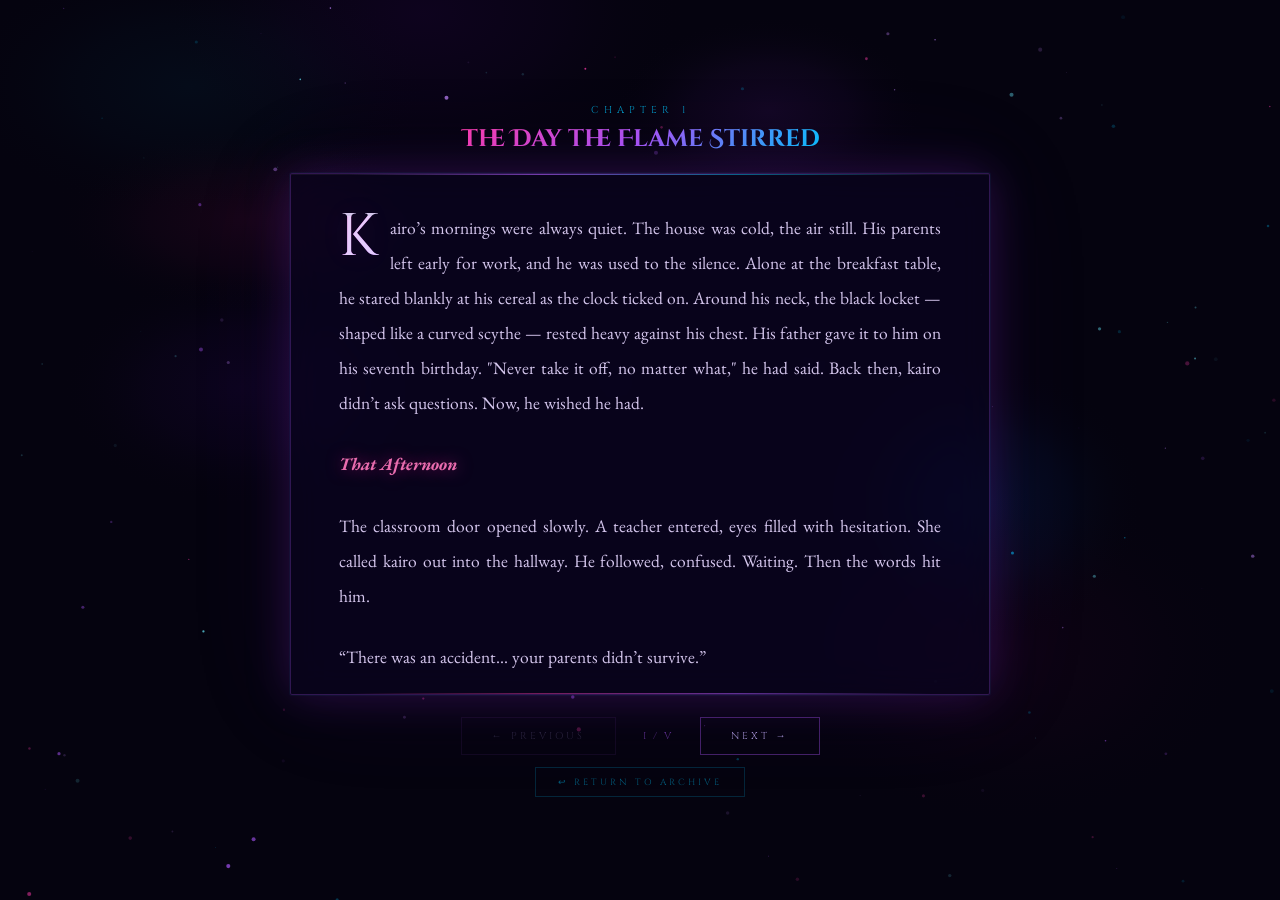
==== chapter1.html @ 3a5b84de "Update chapter1.html" ====
<!DOCTYPE html>
<html lang="en">
<head>
<meta charset="UTF-8">
<meta name="viewport" content="width=device-width, initial-scale=1.0">
<title>Chapter 1 — The Day the Flame Stirred | The Scythe of the Ashen Light</title>
<link href="https://fonts.googleapis.com/css2?family=Cinzel+Decorative:wght@400;700&family=Cinzel:wght@400;600&family=EB+Garamond:ital,wght@0,400;1,400&display=swap" rel="stylesheet">
<style>
*,*::before,*::after{margin:0;padding:0;box-sizing:border-box}
:root{--neon-blue:#00c8ff;--vivid-purple:#a855f7;--neon-pink:#ff3cac;--soft-pink:#f472b6;--dark-bg:#05030f;--panel-bg:rgba(10,5,30,.72);--blue-glow:0 0 20px rgba(0,200,255,.9),0 0 50px rgba(0,200,255,.4);--pink-glow:0 0 20px rgba(255,60,172,.9),0 0 50px rgba(255,60,172,.4)}
html,body{width:100%;height:100%;background:var(--dark-bg);font-family:'EB Garamond',serif;color:#e8deff;overflow:hidden}
canvas#bg{position:fixed;top:0;left:0;width:100%;height:100%;z-index:0;pointer-events:none}
#parallax-layer{position:fixed;inset:0;z-index:0;pointer-events:none;transition:transform .1s ease-out}
#reader{position:relative;z-index:1;display:flex;flex-direction:column;align-items:center;justify-content:center;height:100vh;padding:20px;animation:fadeIn .8s ease forwards}
@keyframes fadeIn{from{opacity:0;transform:translateY(12px)}to{opacity:1;transform:translateY(0)}}
.chapter-header{text-align:center;margin-bottom:18px}
.chapter-num{font-family:'Cinzel',serif;font-size:10px;letter-spacing:5px;color:var(--neon-blue);text-transform:uppercase;opacity:.75;margin-bottom:6px}
.chapter-title{font-family:'Cinzel Decorative',serif;font-size:clamp(15px,3vw,24px);background:linear-gradient(135deg,#ff3cac,#a855f7,#00c8ff);-webkit-background-clip:text;-webkit-text-fill-color:transparent;background-clip:text;animation:chPulse 4s ease-in-out infinite}
@keyframes chPulse{0%,100%{filter:drop-shadow(0 0 6px rgba(168,85,247,.4))}50%{filter:drop-shadow(0 0 22px rgba(255,60,172,.85))}}
.glass-panel{width:100%;max-width:700px;max-height:58vh;background:var(--panel-bg);border:1px solid rgba(168,85,247,.25);border-radius:2px;backdrop-filter:blur(20px) saturate(180%);-webkit-backdrop-filter:blur(20px) saturate(180%);padding:36px 48px;overflow-y:auto;position:relative;box-shadow:0 0 0 1px rgba(0,200,255,.05),0 0 44px rgba(107,33,168,.32),0 0 110px rgba(107,33,168,.10),inset 0 1px 0 rgba(255,255,255,.05);animation:flicker 7s ease-in-out infinite;scrollbar-width:thin;scrollbar-color:rgba(168,85,247,.4) transparent}
.glass-panel::-webkit-scrollbar{width:4px}.glass-panel::-webkit-scrollbar-track{background:transparent}.glass-panel::-webkit-scrollbar-thumb{background:rgba(168,85,247,.4);border-radius:2px}
@keyframes flicker{0%,93%,100%{box-shadow:0 0 0 1px rgba(0,200,255,.05),0 0 44px rgba(107,33,168,.32),0 0 110px rgba(107,33,168,.10),inset 0 1px 0 rgba(255,255,255,.05)}96%{box-shadow:0 0 0 1px rgba(0,200,255,.10),0 0 60px rgba(107,33,168,.50),0 0 130px rgba(107,33,168,.18),inset 0 1px 0 rgba(255,255,255,.09)}}
.glass-panel::before{content:'';position:absolute;top:0;left:8%;right:8%;height:1px;background:linear-gradient(90deg,transparent,rgba(168,85,247,.65),rgba(0,200,255,.45),transparent)}
.glass-panel::after{content:'';position:absolute;bottom:0;left:8%;right:8%;height:1px;background:linear-gradient(90deg,transparent,rgba(255,60,172,.45),rgba(168,85,247,.55),transparent)}
.novel-text{font-family:'EB Garamond',serif;font-size:17.5px;line-height:2;color:rgba(230,215,255,.92);text-align:justify;text-shadow:0 0 30px rgba(168,85,247,.12)}
.novel-text p{margin-bottom:1.5em}
.novel-text p:first-child::first-letter{font-family:'Cinzel Decorative',serif;font-size:3.4em;float:left;line-height:.72;margin:6px 12px 0 0;background:linear-gradient(135deg,#ff3cac,#a855f7);-webkit-background-clip:text;-webkit-text-fill-color:transparent;background-clip:text;filter:drop-shadow(0 0 14px rgba(255,60,172,.75))}
.novel-text em{color:rgba(244,114,182,.95);font-style:italic;text-shadow:0 0 16px rgba(255,60,172,.5)}
.nav-controls{display:flex;gap:18px;margin-top:22px;align-items:center}
.nav-btn{font-family:'Cinzel',serif;font-size:10px;letter-spacing:3px;text-transform:uppercase;padding:11px 30px;background:transparent;border:1px solid rgba(168,85,247,.38);color:rgba(200,180,255,.78);cursor:pointer;transition:all .35s ease;text-decoration:none;display:inline-block}
.nav-btn:hover{border-color:var(--neon-pink);color:#fff;box-shadow:0 0 28px rgba(255,60,172,.55),0 0 55px rgba(168,85,247,.25);transform:translateY(-3px);text-shadow:0 0 12px rgba(255,255,255,.7)}
.nav-btn.disabled{opacity:.22;pointer-events:none;cursor:default}
.page-indicator{font-family:'Cinzel',serif;font-size:10px;letter-spacing:2px;color:rgba(168,85,247,.5);min-width:48px;text-align:center}
.back-home-btn{font-family:'Cinzel',serif;font-size:9px;letter-spacing:3px;text-transform:uppercase;padding:8px 22px;background:transparent;border:1px solid rgba(0,200,255,.18);color:rgba(0,200,255,.45);cursor:pointer;transition:all .3s ease;margin-top:12px;text-decoration:none;display:inline-block}
.back-home-btn:hover{color:var(--neon-blue);border-color:var(--neon-blue);box-shadow:0 0 22px rgba(0,200,255,.45);transform:translateY(-2px)}
#page-turn{position:fixed;inset:0;z-index:100;pointer-events:none;display:flex;align-items:center;justify-content:center;opacity:0}
#page-turn.turning{animation:pturn 1s cubic-bezier(.4,0,.2,1) forwards}
@keyframes pturn{0%{opacity:0}20%{opacity:1}80%{opacity:1}100%{opacity:0}}
.pt-veil{position:absolute;inset:0;background:radial-gradient(ellipse at center,rgba(107,33,168,.55) 0%,rgba(5,3,15,.96) 65%,rgba(5,3,15,1) 100%)}
.pt-rune{position:relative;z-index:1;font-family:'Cinzel Decorative',serif;font-size:64px;background:linear-gradient(135deg,#ff3cac,#a855f7,#00c8ff);-webkit-background-clip:text;-webkit-text-fill-color:transparent;background-clip:text;animation:runeAnim 1s ease-in-out forwards;filter:drop-shadow(0 0 32px rgba(168,85,247,1))}
@keyframes runeAnim{0%{transform:rotateX(0) scale(.4);opacity:0}35%{transform:rotateX(-12deg) scale(1.15);opacity:1}65%{transform:rotateX(8deg) scale(1);opacity:1}100%{transform:rotateX(0) scale(.4);opacity:0}}
@media(max-width:600px){.glass-panel{padding:24px 22px;max-height:55vh}.novel-text{font-size:15px;line-height:1.85}.nav-btn{padding:10px 18px;font-size:9px}}
</style>
</head>
<body>
<canvas id="bg" aria-hidden="true"></canvas>
<div id="parallax-layer" aria-hidden="true"></div>

<div id="reader">
  <div class="chapter-header">
    <div class="chapter-num">Chapter 1</div>
    <h1 class="chapter-title">The Day the Flame Stirred</h1>
  </div>
  <div class="glass-panel" id="textPanel">
    <div class="novel-text">
      <p>kairo’s mornings were always quiet. The house was cold, the air still. His parents left early for work, and he was used to the silence. Alone at the breakfast table, he stared blankly at his cereal as the clock ticked on. Around his neck, the black locket — shaped like a curved scythe — rested heavy against his chest. His father gave it to him on his seventh birthday. "Never take it off, no matter what," he had said. Back then, kairo didn’t ask questions. Now, he wished he had. </p>
      
      <p><em><strong>That Afternoon</strong></em></p>
      <p>The classroom door opened slowly. A teacher entered, eyes filled with hesitation. She called kairo out into the hallway. He followed, confused. Waiting. Then the words hit him. </p>
      <p>“There was an accident… your parents didn’t survive.” </p>
      <img src="images/chapter1/1.jpg" alt="Chapter 1 scene" width="100%">
      <p>The world stopped. No screams. No reaction. Just numbness. As if everything inside him shut down. The locket against his chest pulsed faintly — once, like a heartbeat not his own. </p>
      
      <p><em><strong>Days Later</strong></em> </p>
      <p>The funeral was silent. No relatives came. Within the week, kairo was moved to a government-funded orphanage on the city outskirts. His old neighborhood friend, Rivan, arrived a few days later — his parents had moved overseas and left him behind. It was the only familiar face kairo recognized, but even that didn’t matter much anymore. </p>
      <p>He didn’t speak unless necessary. Didn’t eat unless forced. All he did was sit in the corner, clutching the locket tighter each day. </p>
      
      <p><em><strong>The Incident</strong></em> </p>
      <p>The orphanage wasn’t kind. Boys twice his size treated him like a target. One afternoon, a larger kid approached while the caretakers weren’t watching. </p>
      <p>“What’s with the creepy necklace, huh?” kairo didn’t answer. </p>
      <p>“Fine. I’ll take it myself.” </p>
      <p>The boy grabbed the locket. He didn’t even have time to blink before his palm ignited in searing blue fire. He screamed and collapsed to the floor, crying as the skin sizzled. </p>
      <p>Panic erupted. Children ran. Staff rushed in. No one understood what happened. Except kario. Because the moment the bully’s hand touched it — the locket had awakened. </p>
      
      <p><em><strong>The Choice</strong></em> </p>
      <p>Later that night, alone in his room, Kairo sat on the floor, trembling. The locket was glowing faintly — soft pulses of light, like it was alive. Something inside it was trying to speak. Trying to move. </p>
      <p>“What are you?” he whispered. “Why did you burn him?” </p>
      <p>He clutched it with both hands. The air around him grew warmer. The room darkened at the edges. His breathing slowed. Everything told him to drop it. But he didn’t. Instead, slowly, he pulled the chain from around his neck. The moment the locket left his skin, a shockwave burst from it, blinding him. </p>
      
      <p><em><strong>The Gate Opens</strong></em> </p>
      <p>He fell backward — but not onto the floor. He was floating. </p>
      <p>Around him, endless void. Dark space. Burning stars scattered across a dead sky. The locket hovered in front of him, glowing violently. A voice echoed through the dark. </p>
      <p>“So... you finally let go.” </p>
      <p>“You, who carries the mark of the Scythe…” </p>
      <p>“You are the Chosen One.” </p>
      <p>kairo's breath caught in his throat. He reached toward the voice. But there was no one there. </p>
      <p>Only the light. And the fire inside it. </p>
    </div>
  </div>
  <nav class="nav-controls">
    <span class="nav-btn disabled">&#8592; Previous</span>
    <span class="page-indicator">I / V</span>
    <a class="nav-btn" href="chapter2.html" onclick="navTo(this.href);return false">Next &#8594;</a>
  </nav>
  <a class="back-home-btn" href="index.html">&#8617; Return to Archive</a>
</div>

<div id="page-turn" aria-hidden="true">
  <div class="pt-veil"></div>
  <div class="pt-rune">&#10795;</div>
</div>
<script>

const canvas=document.getElementById('bg'),ctx=canvas.getContext('2d');
let W,H,particles=[],clouds=[];
function resize(){W=canvas.width=window.innerWidth;H=canvas.height=window.innerHeight}
function init(){
  particles=[];clouds=[];
  for(let i=0;i<140;i++)particles.push({x:Math.random()*W,y:Math.random()*H,vx:(Math.random()-.5)*.28,vy:(Math.random()-.5)*.18,r:Math.random()*1.9+.25,a:Math.random()*.65+.15,color:['#a855f7','#00c8ff','#ff3cac','#c084fc','#67e8f9'][Math.floor(Math.random()*5)],p:Math.random()*Math.PI*2,ps:.012+Math.random()*.022});
  const nc=['rgba(107,33,168,','rgba(0,80,180,','rgba(160,20,90,','rgba(60,10,130,','rgba(0,120,160,','rgba(130,0,80,','rgba(80,0,140,'];
  for(let i=0;i<7;i++)clouds.push({x:Math.random()*W,y:Math.random()*H,vx:(Math.random()-.5)*.10,vy:(Math.random()-.5)*.07,rx:100+Math.random()*220,ry:70+Math.random()*150,color:nc[i%nc.length],a:.028+Math.random()*.038});
}
function draw(){
  ctx.clearRect(0,0,W,H);ctx.fillStyle='#05030f';ctx.fillRect(0,0,W,H);
  clouds.forEach(c=>{
    ctx.save();ctx.scale(1,c.ry/c.rx);
    const g=ctx.createRadialGradient(c.x,c.y*(c.rx/c.ry),0,c.x,c.y*(c.rx/c.ry),c.rx);
    g.addColorStop(0,c.color+(c.a*2.2)+')');g.addColorStop(.5,c.color+c.a+')');g.addColorStop(1,'rgba(0,0,0,0)');
    ctx.beginPath();ctx.arc(c.x,c.y*(c.rx/c.ry),c.rx,0,Math.PI*2);ctx.fillStyle=g;ctx.fill();ctx.restore();
    c.x+=c.vx;c.y+=c.vy;
    if(c.x<-c.rx)c.x=W+c.rx;if(c.x>W+c.rx)c.x=-c.rx;if(c.y<-c.ry)c.y=H+c.ry;if(c.y>H+c.ry)c.y=-c.ry;
  });
  particles.forEach(p=>{
    p.p+=p.ps;const a=p.a*(.65+.35*Math.sin(p.p));
    ctx.globalAlpha=a;ctx.beginPath();ctx.arc(p.x,p.y,p.r,0,Math.PI*2);ctx.fillStyle=p.color;ctx.fill();ctx.globalAlpha=1;
    p.x+=p.vx;p.y+=p.vy;
    if(p.x<0)p.x=W;if(p.x>W)p.x=0;if(p.y<0)p.y=H;if(p.y>H)p.y=0;
  });
}
function loop(){draw();requestAnimationFrame(loop)}
document.addEventListener('mousemove',e=>{const mx=(e.clientX/innerWidth-.5)*2,my=(e.clientY/innerHeight-.5)*2;document.getElementById('parallax-layer').style.transform=`translate(${mx*9}px,${my*6}px)`});
function navTo(href){const ov=document.getElementById('page-turn');ov.classList.add('turning');setTimeout(()=>{window.location.href=href},480);}
window.addEventListener('resize',()=>{resize();init()});
resize();init();loop();

document.addEventListener('keydown',e=>{
  if(e.key==='ArrowRight'||e.key==='ArrowDown')navTo('chapter2.html');
});
</script>
</body>
</html>
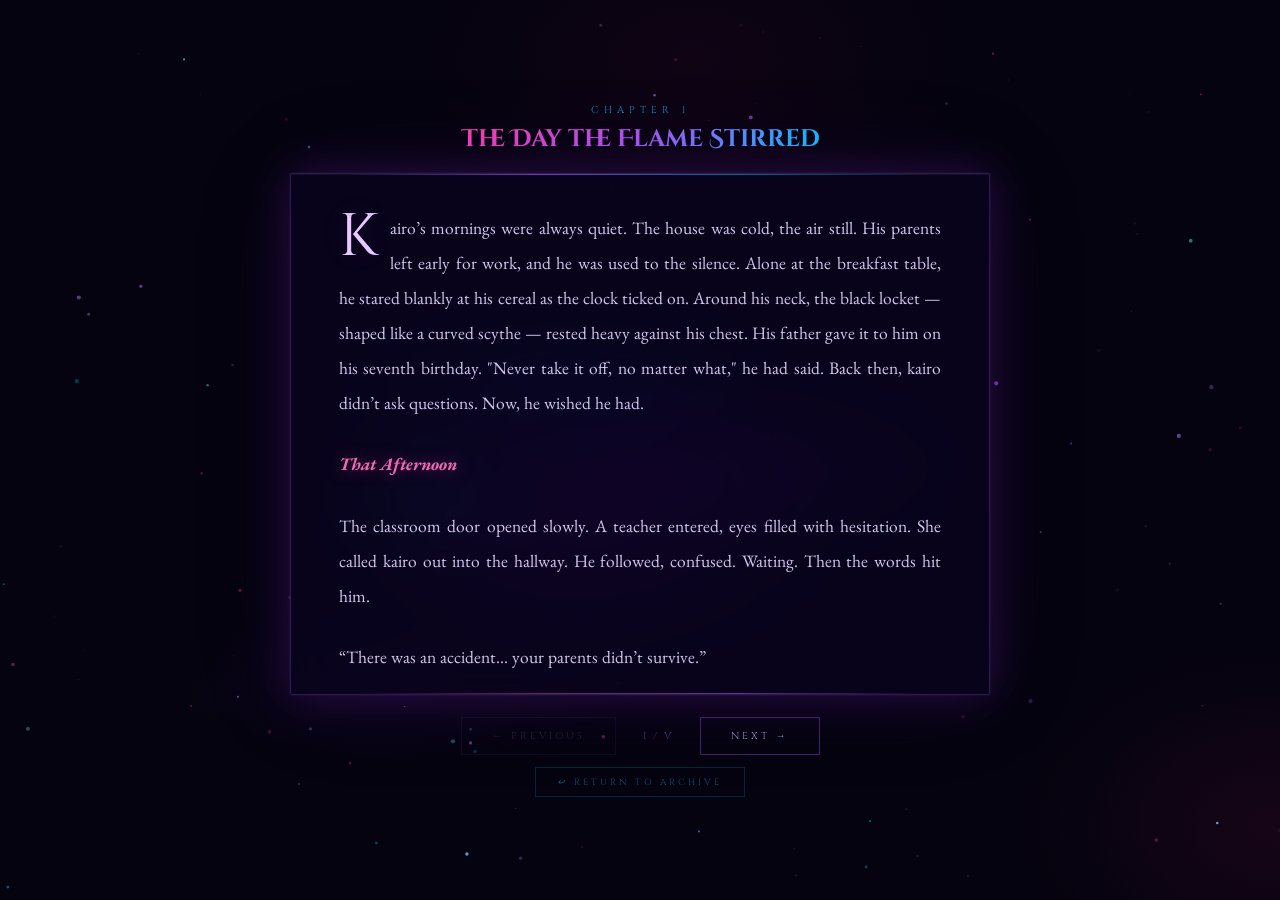
==== commit a37dddd7: "Update chapter1.html" ====
--- a/chapter1.html
+++ b/chapter1.html
@@ -58,7 +58,7 @@
       <p><em><strong>That Afternoon</strong></em></p>
       <p>The classroom door opened slowly. A teacher entered, eyes filled with hesitation. She called kairo out into the hallway. He followed, confused. Waiting. Then the words hit him. </p>
       <p>“There was an accident… your parents didn’t survive.” </p>
-      <img src="images/chapter1/1.jpg" alt="Chapter 1 scene" width="100%">
+      <img src="images/chapter1/1.jpg" width="100%">
       <p>The world stopped. No screams. No reaction. Just numbness. As if everything inside him shut down. The locket against his chest pulsed faintly — once, like a heartbeat not his own. </p>
       
       <p><em><strong>Days Later</strong></em> </p>
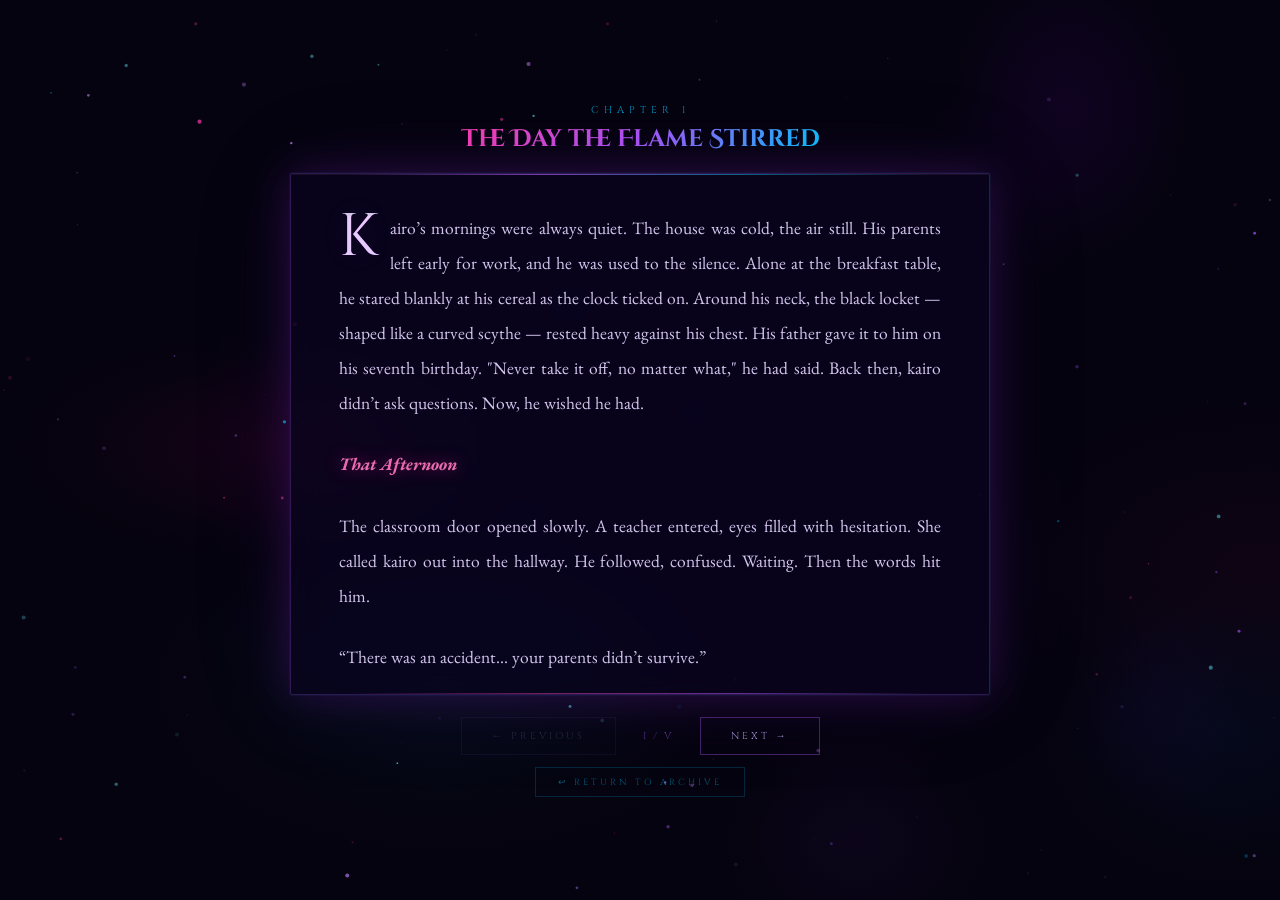
==== commit cd39ee0a: "Update chapter1.html" ====
--- a/chapter1.html
+++ b/chapter1.html
@@ -58,7 +58,7 @@
       <p><em><strong>That Afternoon</strong></em></p>
       <p>The classroom door opened slowly. A teacher entered, eyes filled with hesitation. She called kairo out into the hallway. He followed, confused. Waiting. Then the words hit him. </p>
       <p>“There was an accident… your parents didn’t survive.” </p>
-      <img src="images/chapter1/1.jpg" width="100%">
+      <img src="images/Chapter1/1.jpg" width="100%">
       <p>The world stopped. No screams. No reaction. Just numbness. As if everything inside him shut down. The locket against his chest pulsed faintly — once, like a heartbeat not his own. </p>
       
       <p><em><strong>Days Later</strong></em> </p>
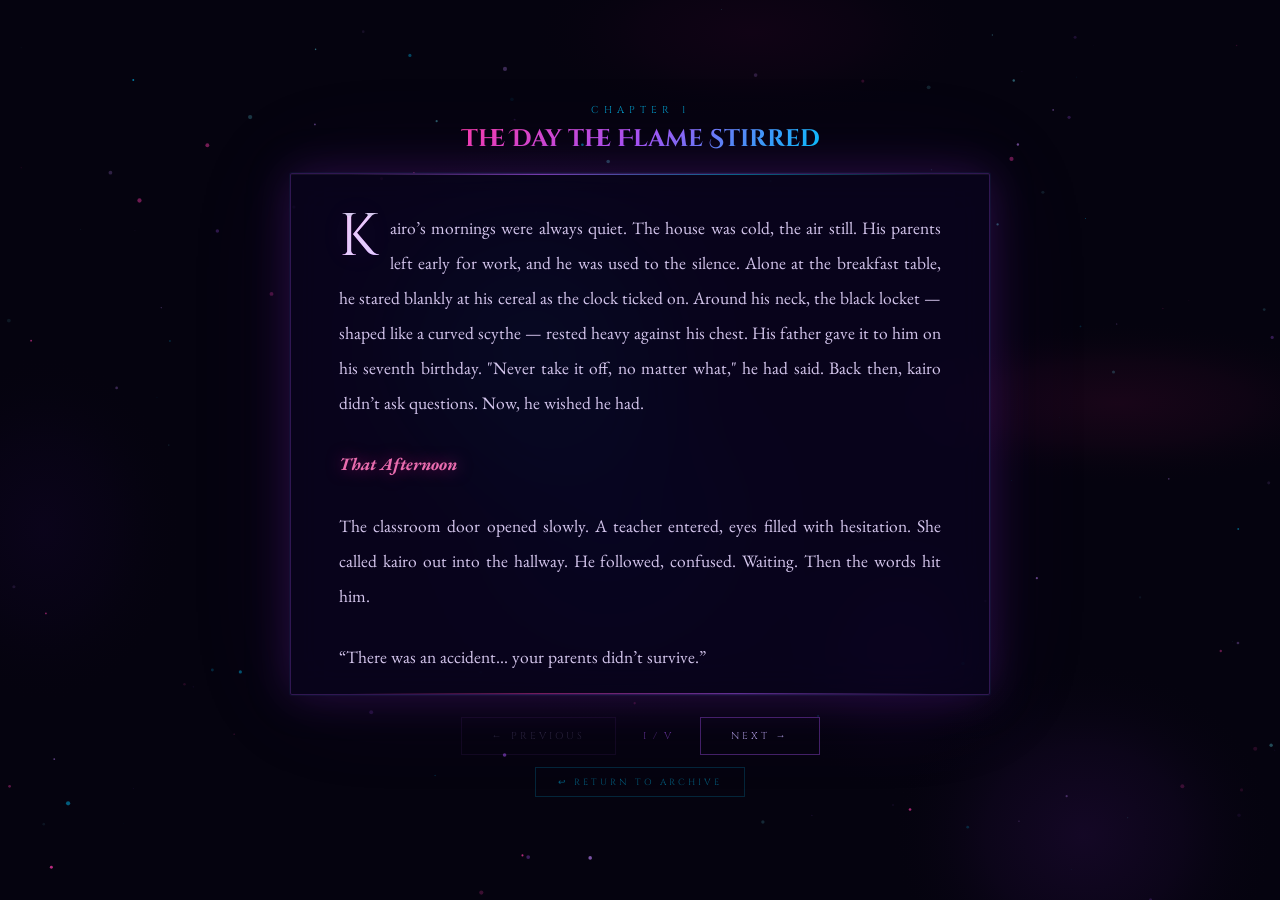
==== commit 0e3352e4: "Update chapter1.html" ====
--- a/chapter1.html
+++ b/chapter1.html
@@ -58,7 +58,7 @@
       <p><em><strong>That Afternoon</strong></em></p>
       <p>The classroom door opened slowly. A teacher entered, eyes filled with hesitation. She called kairo out into the hallway. He followed, confused. Waiting. Then the words hit him. </p>
       <p>“There was an accident… your parents didn’t survive.” </p>
-      <img src="images/Chapter1/1.jpg" width="100%">
+      <img src="images/chapter1/1.jpg" width="100%">
       <p>The world stopped. No screams. No reaction. Just numbness. As if everything inside him shut down. The locket against his chest pulsed faintly — once, like a heartbeat not his own. </p>
       
       <p><em><strong>Days Later</strong></em> </p>
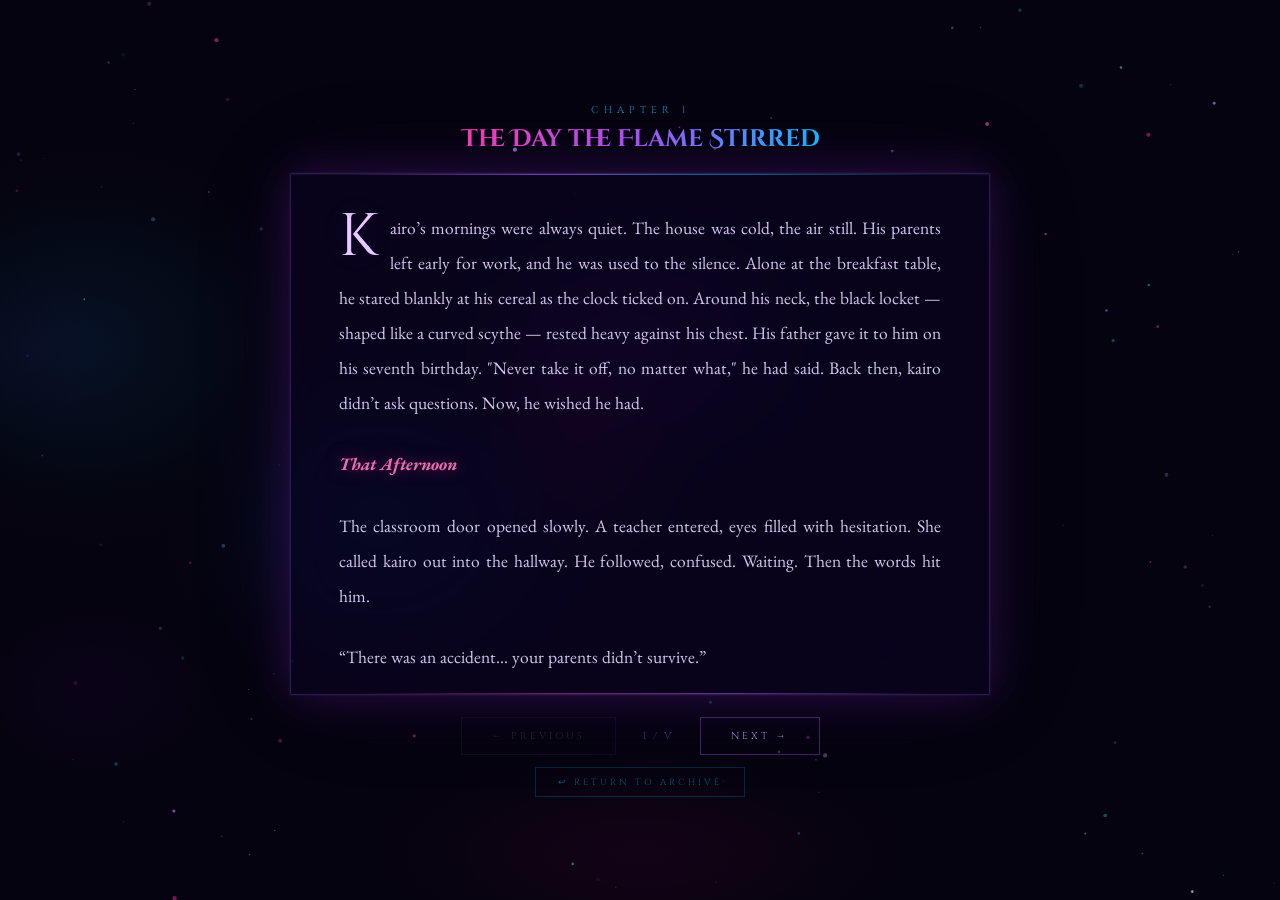
==== commit 405feaac: "Update chapter1.html" ====
--- a/chapter1.html
+++ b/chapter1.html
@@ -58,7 +58,7 @@
       <p><em><strong>That Afternoon</strong></em></p>
       <p>The classroom door opened slowly. A teacher entered, eyes filled with hesitation. She called kairo out into the hallway. He followed, confused. Waiting. Then the words hit him. </p>
       <p>“There was an accident… your parents didn’t survive.” </p>
-      <img src="images/chapter1/1.jpg" width="100%">
+      <img src="images/chapter1/1.jpeg" width="100%">
       <p>The world stopped. No screams. No reaction. Just numbness. As if everything inside him shut down. The locket against his chest pulsed faintly — once, like a heartbeat not his own. </p>
       
       <p><em><strong>Days Later</strong></em> </p>
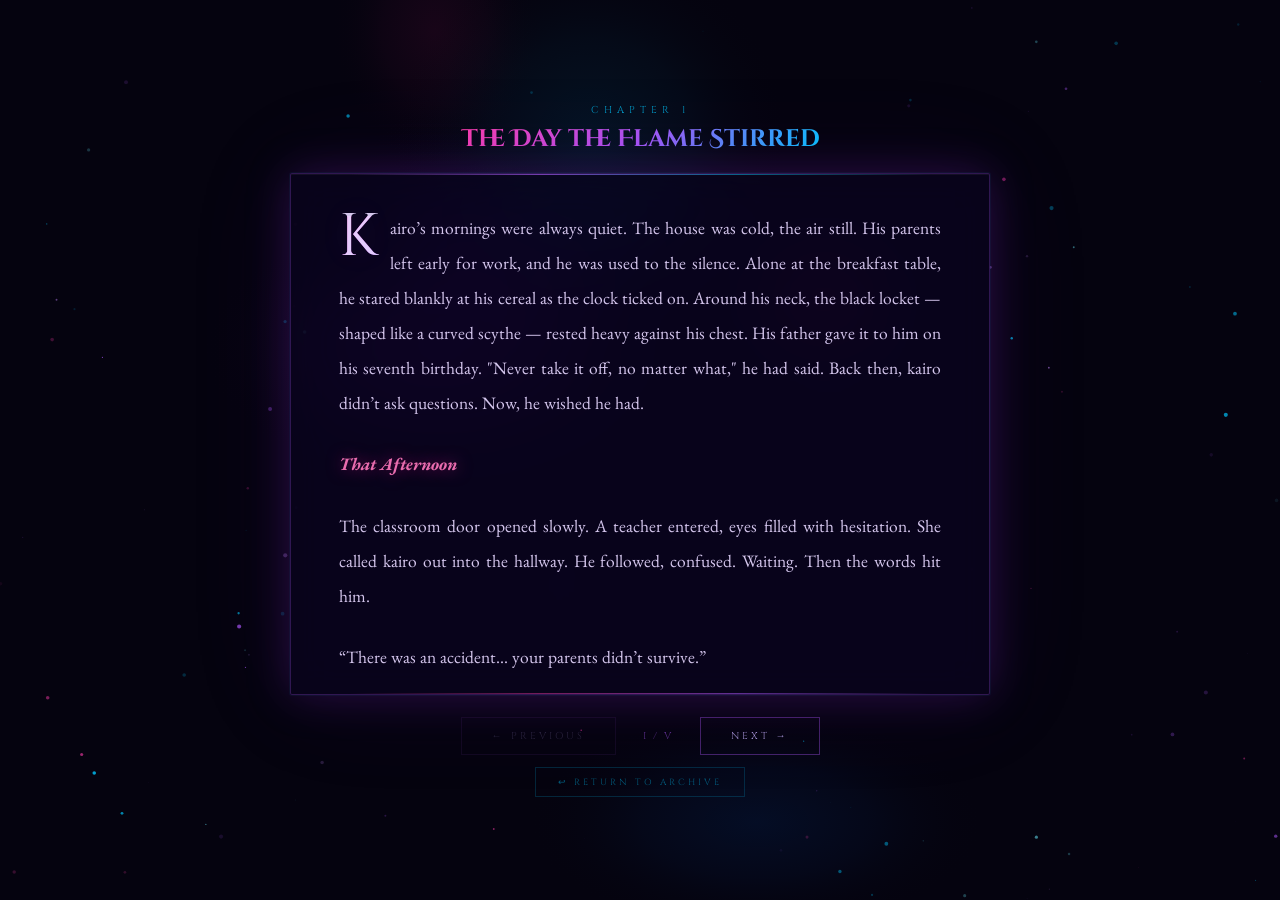
==== commit c81051c3: "Update chapter1.html" ====
--- a/chapter1.html
+++ b/chapter1.html
@@ -64,11 +64,12 @@
       <p><em><strong>Days Later</strong></em> </p>
       <p>The funeral was silent. No relatives came. Within the week, kairo was moved to a government-funded orphanage on the city outskirts. His old neighborhood friend, Rivan, arrived a few days later — his parents had moved overseas and left him behind. It was the only familiar face kairo recognized, but even that didn’t matter much anymore. </p>
       <p>He didn’t speak unless necessary. Didn’t eat unless forced. All he did was sit in the corner, clutching the locket tighter each day. </p>
-      
+      <img src="images/chapter1/2.jpeg" width="100%">
       <p><em><strong>The Incident</strong></em> </p>
       <p>The orphanage wasn’t kind. Boys twice his size treated him like a target. One afternoon, a larger kid approached while the caretakers weren’t watching. </p>
       <p>“What’s with the creepy necklace, huh?” kairo didn’t answer. </p>
       <p>“Fine. I’ll take it myself.” </p>
+      
       <p>The boy grabbed the locket. He didn’t even have time to blink before his palm ignited in searing blue fire. He screamed and collapsed to the floor, crying as the skin sizzled. </p>
       <p>Panic erupted. Children ran. Staff rushed in. No one understood what happened. Except kario. Because the moment the bully’s hand touched it — the locket had awakened. </p>
       
@@ -79,6 +80,7 @@
       
       <p><em><strong>The Gate Opens</strong></em> </p>
       <p>He fell backward — but not onto the floor. He was floating. </p>
+      <img src="images/chapter1/3.jpeg" width="100%">
       <p>Around him, endless void. Dark space. Burning stars scattered across a dead sky. The locket hovered in front of him, glowing violently. A voice echoed through the dark. </p>
       <p>“So... you finally let go.” </p>
       <p>“You, who carries the mark of the Scythe…” </p>
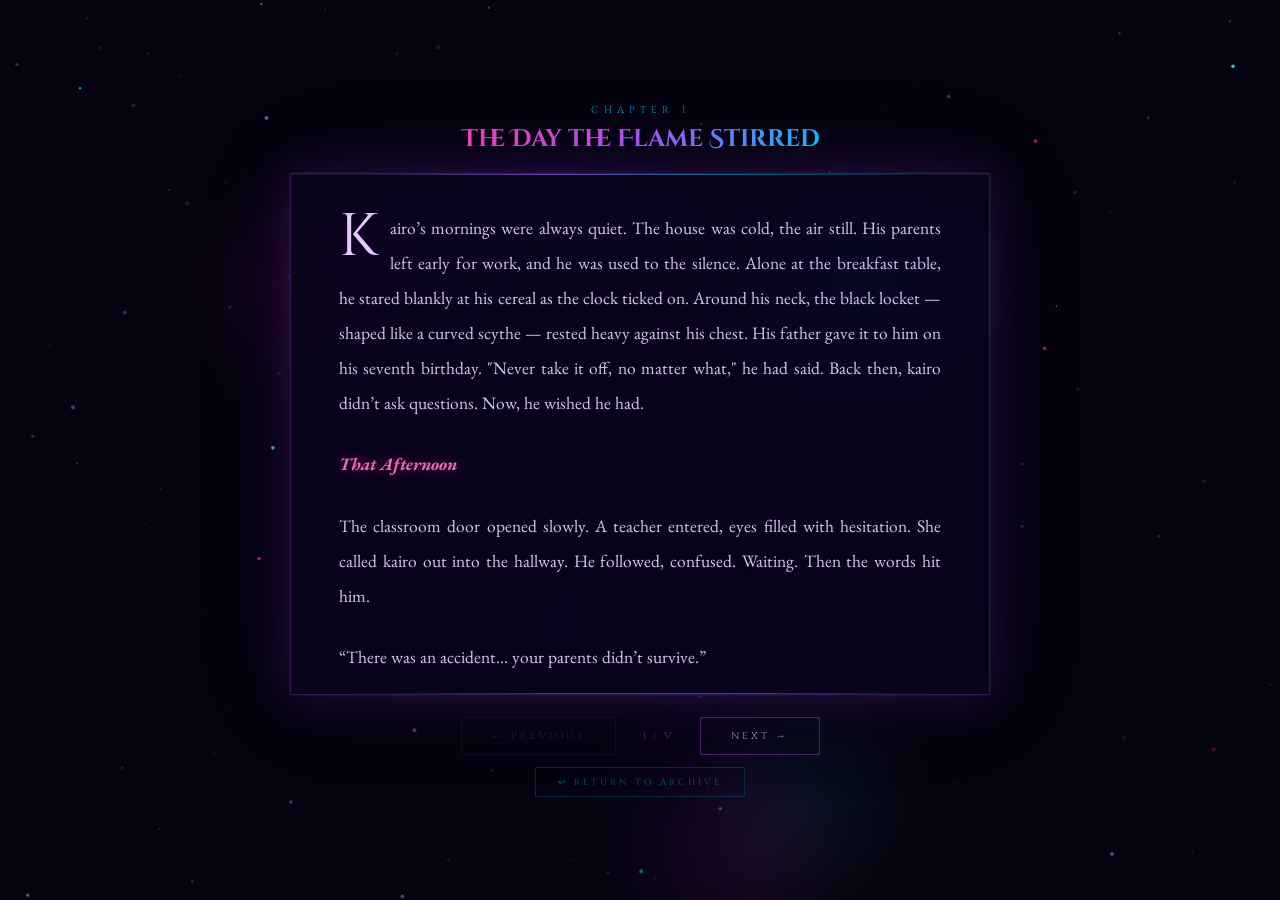
==== commit 04b972ce: "Update chapter1.html" ====
--- a/chapter1.html
+++ b/chapter1.html
@@ -64,7 +64,6 @@
       <p><em><strong>Days Later</strong></em> </p>
       <p>The funeral was silent. No relatives came. Within the week, kairo was moved to a government-funded orphanage on the city outskirts. His old neighborhood friend, Rivan, arrived a few days later — his parents had moved overseas and left him behind. It was the only familiar face kairo recognized, but even that didn’t matter much anymore. </p>
       <p>He didn’t speak unless necessary. Didn’t eat unless forced. All he did was sit in the corner, clutching the locket tighter each day. </p>
-      <img src="images/chapter1/2.jpeg" width="100%">
       <p><em><strong>The Incident</strong></em> </p>
       <p>The orphanage wasn’t kind. Boys twice his size treated him like a target. One afternoon, a larger kid approached while the caretakers weren’t watching. </p>
       <p>“What’s with the creepy necklace, huh?” kairo didn’t answer. </p>
@@ -72,6 +71,7 @@
       
       <p>The boy grabbed the locket. He didn’t even have time to blink before his palm ignited in searing blue fire. He screamed and collapsed to the floor, crying as the skin sizzled. </p>
       <p>Panic erupted. Children ran. Staff rushed in. No one understood what happened. Except kario. Because the moment the bully’s hand touched it — the locket had awakened. </p>
+      <img src="images/chapter1/2.jpeg" width="100%">
       
       <p><em><strong>The Choice</strong></em> </p>
       <p>Later that night, alone in his room, Kairo sat on the floor, trembling. The locket was glowing faintly — soft pulses of light, like it was alive. Something inside it was trying to speak. Trying to move. </p>
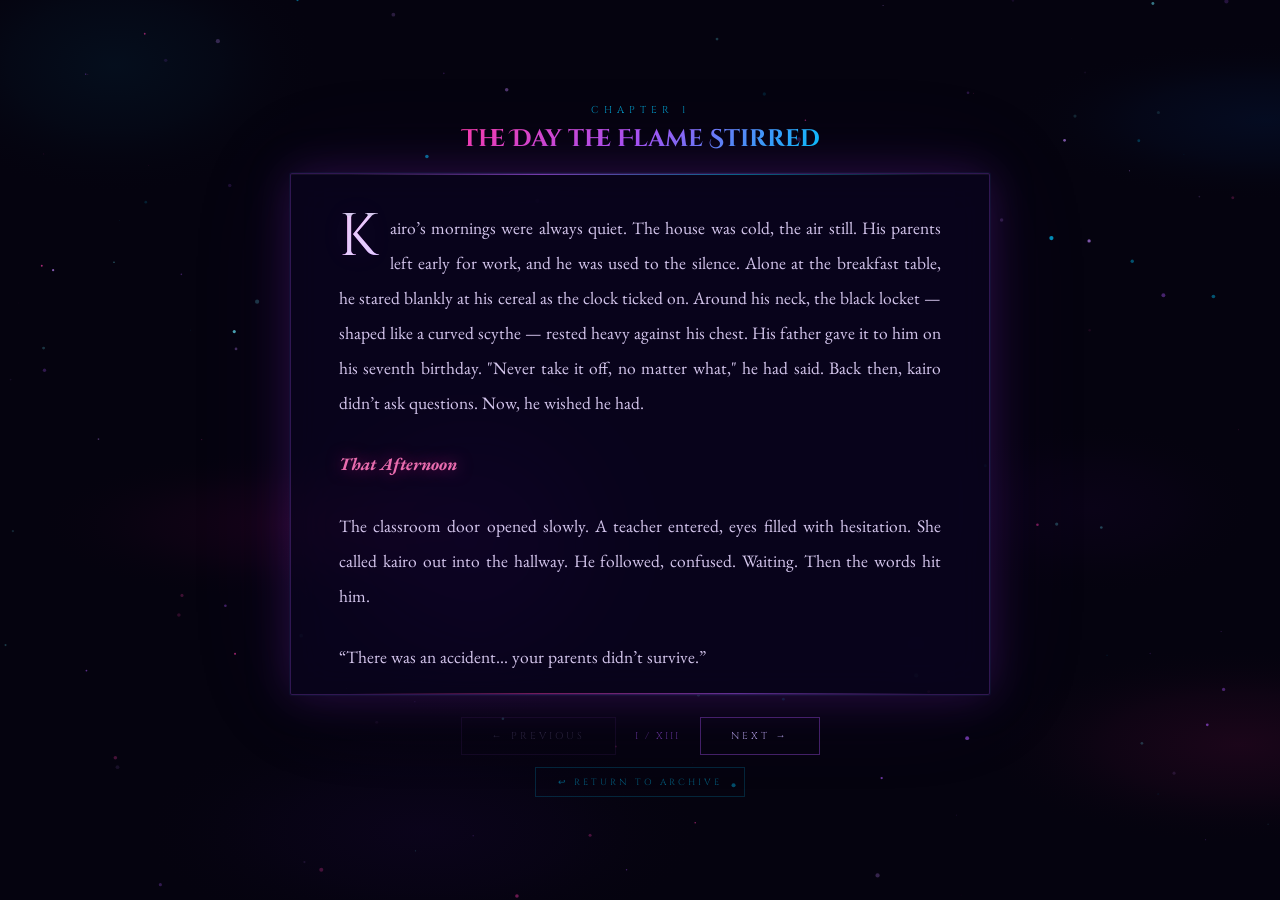
==== commit 242a692f: "Update chapter1.html" ====
--- a/chapter1.html
+++ b/chapter1.html
@@ -91,7 +91,7 @@
   </div>
   <nav class="nav-controls">
     <span class="nav-btn disabled">&#8592; Previous</span>
-    <span class="page-indicator">I / V</span>
+    <span class="page-indicator">I / XIII</span>
     <a class="nav-btn" href="chapter2.html" onclick="navTo(this.href);return false">Next &#8594;</a>
   </nav>
   <a class="back-home-btn" href="index.html">&#8617; Return to Archive</a>
